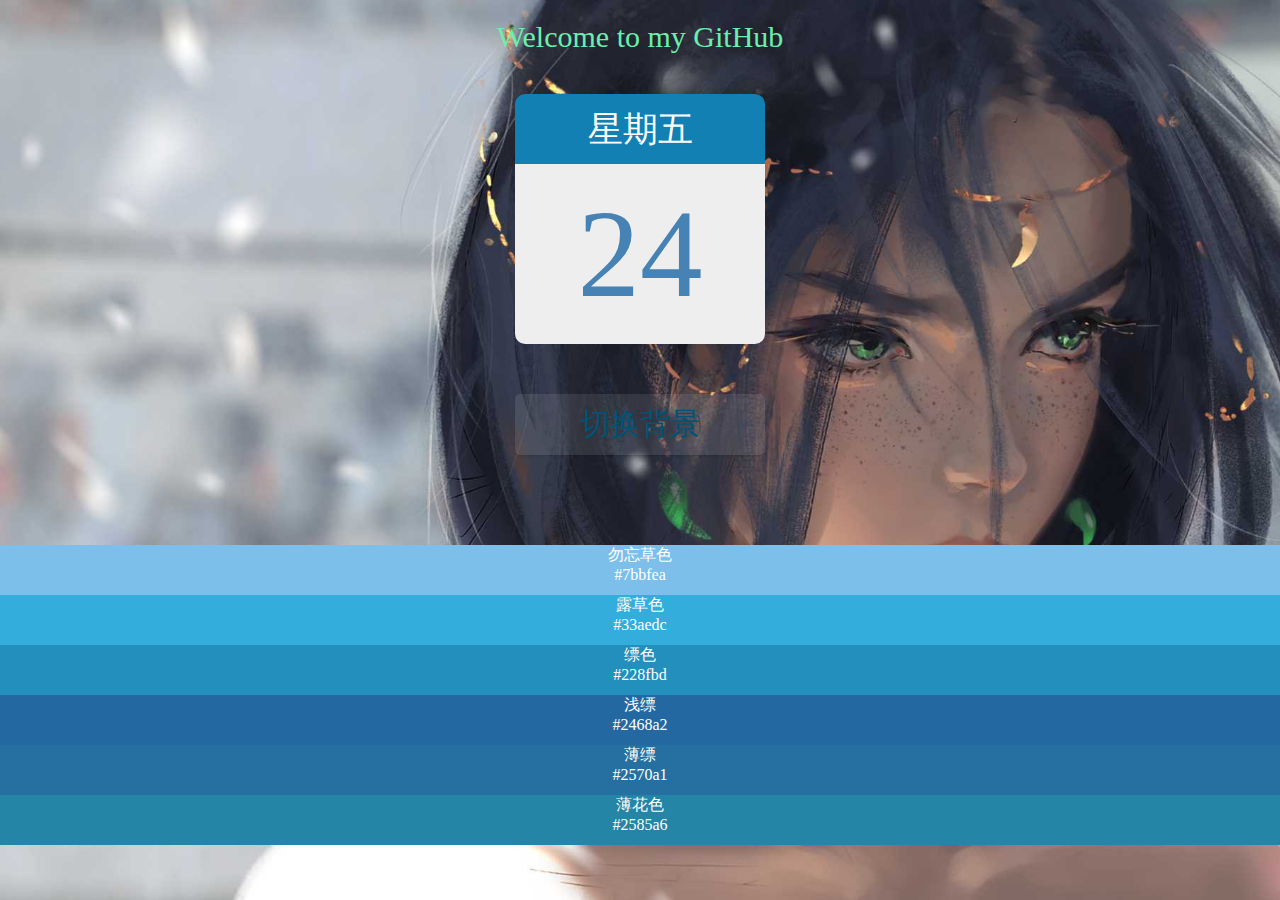
==== index.html @ 8a483d44 "Update index.html" ====
<!DOCTYPE html>
<html lang="en">

<head>
    <meta charset="UTF-8">
    <meta name="viewport" content="width=device-width, initial-scale=1.0">
    <title>PerfectQing</title>
    <style>
        * {
            margin: 0;
            padding: 0;
        }

        body {
            background-image: url("1.jpg");
            background-size: cover;
            background-attachment: fixed;
            justify-content: center;
            align-items: center;
            text-align: center;
            display: flex;
            flex-direction: column;
            display: list-item;
        }

        div {
            justify-content: center;
            text-align: center;
            align-items: center;
        }

        .date {
            width: auto;
            margin: 20px 0 20px 0px;
            padding: 20px;
            display: flex;
            background-color: #00838f00;
        }

        .rect {
            width: 250px;
            height: 250px;
        }

        .day {
            height: 70px;
            border-top-left-radius: 10px;
            border-top-right-radius: 10px;
            background-color: rgb(19, 128, 179);
            justify-content: center;
            text-align: center;
            align-items: center;
            display: flex;
            flex-direction: row;
            color: rgb(255, 255, 255);
            font-size: 35px;
        }

        .ssday {
            height: 180px;
            justify-content: center;
            text-align: center;
            align-items: center;
            display: flex;
            background-color: #eeeeee;
            color: steelblue;
            font-size: 125px;
            border-bottom-left-radius: 10px;
            border-bottom-right-radius: 10px;
        }

        .Today {
            margin-top: 30px;
            font-size: 30px;
            color: #f50057;
        }

        .welcome {
            margin-top: 20px;
            font-size: 30px;

            color: #69f0ae;
        }

        .date:hover {
            background: #ffffff21;
        }

        button {
            outline: none;
            color: rgb(0, 83, 116);
            background-color: rgba(255, 255, 255, 0.096);
            font-size: 30px;
            box-shadow: 0 1px 2px rgba(0, 0, 0, .1);
            border: none;
            padding: 10px 25px;
            width: 250px;
            cursor: pointer;
            border-radius: 5px;
            margin-left: 5px;
            margin-right: 5px;
        }

        button span {
            cursor: pointer;
            display: inline-block;
            position: relative;
            transition: 0.5s;
        }

        button span:after {
            content: '»';
            position: absolute;
            opacity: 0;
            top: 0;
            right: -20px;
            transition: 0.5s;
        }

        button:hover span {
            padding-right: 25px;
        }

        button:hover span:after {
            opacity: 1;
            right: 0;
        }

        button:hover {
            background-color: hsla(0, 0%, 100%, .4);
            box-shadow: 0 12px 16px 0 rgba(0, 0, 0, 0.24), 0 17px 50px 0 rgba(0, 0, 0, 0.19);
        }

        .bt {
            margin-top: 20px;
        }
        
        @media screen and (max-width: 900px) {
            body{
                background-image: url("bl2.jpg");
            }
        }
    </style>

</head>

<body>
    <div class="welcome">
        Welcome to my GitHub
    </div>
    <div class="date">
        <div class="rect">
            <div id="sd" class="day">
                星期日
            </div>
            <div class="ssday" id="nd">
                1
            </div>
        </div>
    </div>
    <div class="Today" id="td">

    </div>
    <div class="bt">
        <button onclick="change()"><span>切换背景</span></button>
    </div>
    <div>
        <iframe frameborder="no" border="0" marginwidth="0" marginheight="0" width=330 height=86 src="//music.163.com/outchain/player?type=2&id=22834906&auto=1&height=66"></iframe></div>
    <div style="color: white; background-color: #7bbfea;width: 100%; height: 50px;text-align: center;">
        勿忘草色</br>#7bbfea
    </div>
    <div style="color: white; background-color: #33aedc;width: 100%; height: 50px;text-align: center;">
        露草色</br>#33aedc
    </div>
    <div style="color: white; background-color: #228fbd;width: 100%; height: 50px;text-align: center;">
        缥色</br>#228fbd
    </div>
    <div style="color: white; background-color: #2468a2;width: 100%; height: 50px;text-align: center;">
        浅缥</br>#2468a2
    </div>
    <div style="color: white; background-color: #2570a1;width: 100%; height: 50px;text-align: center;">
        薄缥</br>#2570a1
    </div>
    <div style="color: white; background-color: #2585a6;width: 100%; height: 50px;text-align: center;">
        薄花色</br>#2585a6
    </div>
    <script>
        var day = new Date().getDay();
        var sd;
        switch (day) {
            case 1: sd = "星期一"; break;
            case 2: sd = "星期二"; break;
            case 3: sd = "星期三"; break;
            case 4: sd = "星期四"; break;
            case 5: sd = "星期五"; break;
            case 6: sd = "星期六"; break;
            case 0: sd = "星期日"; break;
        }
        document.getElementById("sd").innerHTML = sd;
        document.getElementById("nd").innerHTML = new Date().getDate();
        function show() {
            setInterval(() => {
                document.getElementById("td").innerHTML = new Date();
            }, 500);
        }
        var str1 = "1.jpg";
        var str2 = "2.jpg";
        var i = 1;

        function change() {
            i *= -1;
            if (i == -1) document.body.style = "background-image: url(" + str1 + ");";
            if (i == 1) document.body.style = "background-image: url(" + str2 + ");";
        }
    </script>
</body>

</html>
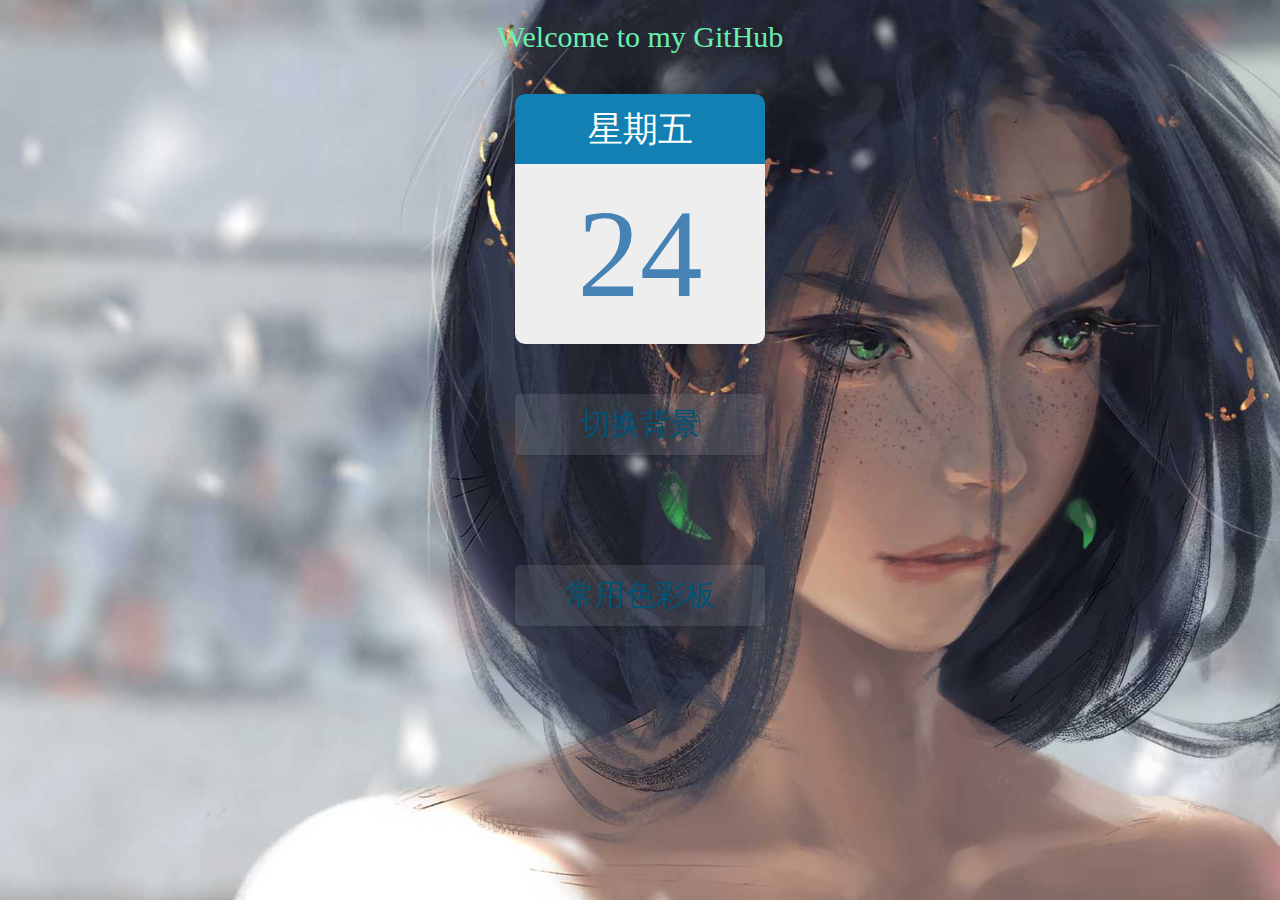
==== commit 21a39895: "Update index.html" ====
--- a/index.html
+++ b/index.html
@@ -5,150 +5,14 @@
     <meta charset="UTF-8">
     <meta name="viewport" content="width=device-width, initial-scale=1.0">
     <title>PerfectQing</title>
-    <style>
-        * {
-            margin: 0;
-            padding: 0;
-        }
-
-        body {
-            background-image: url("1.jpg");
-            background-size: cover;
-            background-attachment: fixed;
-            justify-content: center;
-            align-items: center;
-            text-align: center;
-            display: flex;
-            flex-direction: column;
-            display: list-item;
-        }
-
-        div {
-            justify-content: center;
-            text-align: center;
-            align-items: center;
-        }
-
-        .date {
-            width: auto;
-            margin: 20px 0 20px 0px;
-            padding: 20px;
-            display: flex;
-            background-color: #00838f00;
-        }
-
-        .rect {
-            width: 250px;
-            height: 250px;
-        }
-
-        .day {
-            height: 70px;
-            border-top-left-radius: 10px;
-            border-top-right-radius: 10px;
-            background-color: rgb(19, 128, 179);
-            justify-content: center;
-            text-align: center;
-            align-items: center;
-            display: flex;
-            flex-direction: row;
-            color: rgb(255, 255, 255);
-            font-size: 35px;
-        }
-
-        .ssday {
-            height: 180px;
-            justify-content: center;
-            text-align: center;
-            align-items: center;
-            display: flex;
-            background-color: #eeeeee;
-            color: steelblue;
-            font-size: 125px;
-            border-bottom-left-radius: 10px;
-            border-bottom-right-radius: 10px;
-        }
-
-        .Today {
-            margin-top: 30px;
-            font-size: 30px;
-            color: #f50057;
-        }
-
-        .welcome {
-            margin-top: 20px;
-            font-size: 30px;
-
-            color: #69f0ae;
-        }
-
-        .date:hover {
-            background: #ffffff21;
-        }
-
-        button {
-            outline: none;
-            color: rgb(0, 83, 116);
-            background-color: rgba(255, 255, 255, 0.096);
-            font-size: 30px;
-            box-shadow: 0 1px 2px rgba(0, 0, 0, .1);
-            border: none;
-            padding: 10px 25px;
-            width: 250px;
-            cursor: pointer;
-            border-radius: 5px;
-            margin-left: 5px;
-            margin-right: 5px;
-        }
-
-        button span {
-            cursor: pointer;
-            display: inline-block;
-            position: relative;
-            transition: 0.5s;
-        }
-
-        button span:after {
-            content: '»';
-            position: absolute;
-            opacity: 0;
-            top: 0;
-            right: -20px;
-            transition: 0.5s;
-        }
-
-        button:hover span {
-            padding-right: 25px;
-        }
-
-        button:hover span:after {
-            opacity: 1;
-            right: 0;
-        }
-
-        button:hover {
-            background-color: hsla(0, 0%, 100%, .4);
-            box-shadow: 0 12px 16px 0 rgba(0, 0, 0, 0.24), 0 17px 50px 0 rgba(0, 0, 0, 0.19);
-        }
-
-        .bt {
-            margin-top: 20px;
-        }
-        
-        @media screen and (max-width: 900px) {
-            body{
-                background-image: url("bl2.jpg");
-            }
-        }
-    </style>
-
+    <link rel="stylesheet" href="style.css">
 </head>
 
 <body>
     <div class="welcome">
         Welcome to my GitHub
     </div>
-    <div class="date">
+    <div class="date" onclick="show()">
         <div class="rect">
             <div id="sd" class="day">
                 星期日
@@ -165,26 +29,40 @@
         <button onclick="change()"><span>切换背景</span></button>
     </div>
     <div>
-        <iframe frameborder="no" border="0" marginwidth="0" marginheight="0" width=330 height=86 src="//music.163.com/outchain/player?type=2&id=22834906&auto=1&height=66"></iframe></div>
-    <div style="color: white; background-color: #7bbfea;width: 100%; height: 50px;text-align: center;">
-        勿忘草色</br>#7bbfea
+        <iframe frameborder="no" border="0" marginwidth="0" marginheight="0" width=330 height=86
+            src="//music.163.com/outchain/player?type=2&id=22834906&auto=1&height=66"></iframe>
     </div>
-    <div style="color: white; background-color: #33aedc;width: 100%; height: 50px;text-align: center;">
-        露草色</br>#33aedc
+    <div class="bt">
+        <button onclick="showcolor()"><span>常用色彩板</span></button>
     </div>
-    <div style="color: white; background-color: #228fbd;width: 100%; height: 50px;text-align: center;">
-        缥色</br>#228fbd
-    </div>
-    <div style="color: white; background-color: #2468a2;width: 100%; height: 50px;text-align: center;">
-        浅缥</br>#2468a2
-    </div>
-    <div style="color: white; background-color: #2570a1;width: 100%; height: 50px;text-align: center;">
-        薄缥</br>#2570a1
-    </div>
-    <div style="color: white; background-color: #2585a6;width: 100%; height: 50px;text-align: center;">
-        薄花色</br>#2585a6
+
+    <div id="colors" onload="hide()">
+        <div style="color: white; background-color: #7bbfea;width: 100%; height: 45px;text-align: center;">
+            勿忘草色</br>#7bbfea
+        </div>
+        <div style="color: white; background-color: #33aedc;width: 100%; height: 45px;text-align: center;">
+            露草色</br>#33aedc
+        </div>
+        <div style="color: white; background-color: #228fbd;width: 100%; height: 45px;text-align: center;">
+            缥色</br>#228fbd
+        </div>
+        <div style="color: white; background-color: #2468a2;width: 100%; height: 45px;text-align: center;">
+            浅缥</br>#2468a2
+        </div>
+        <div style="color: white; background-color: #2570a1;width: 100%; height: 45px;text-align: center;">
+            薄缥</br>#2570a1
+        </div>
+        <div style="color: white; background-color: #2585a6;width: 100%; height: 45px;text-align: center;">
+            薄花色</br>#2585a6
+        </div>
     </div>
     <script>
+        // function hide(){
+        //     document.getElementById("colors").style="display:none";
+        // }
+        
+
+
         var day = new Date().getDay();
         var sd;
         switch (day) {
@@ -212,7 +90,16 @@
             if (i == -1) document.body.style = "background-image: url(" + str1 + ");";
             if (i == 1) document.body.style = "background-image: url(" + str2 + ");";
         }
+
+
+
+
+        function showcolor(){
+            i *= -1;
+            if (i == -1) document.getElementById("colors").style = "display: flex;flex-direction: column;";
+            if (i == 1) document.getElementById("colors").style = "display: none";
+        }
     </script>
 </body>
 
-</html>
+</html>--- a/style.css
+++ b/style.css
@@ -0,0 +1,133 @@
+* {
+    margin: 0;
+    padding: 0;
+}
+
+body {
+    background-image: url("1.jpg");
+    background-size: cover;
+    background-attachment: fixed;
+    justify-content: center;
+    align-items: center;
+    text-align: center;
+    display: flex;
+    flex-direction: column;
+    display: list-item;
+}
+
+div {
+    justify-content: center;
+    text-align: center;
+    align-items: center;
+}
+
+.date {
+    width: auto;
+    margin: 20px 0 20px 0px;
+    padding: 20px;
+    display: flex;
+    background-color: #00838f00;
+}
+
+.rect {
+    width: 250px;
+    height: 250px;
+}
+
+.day {
+    height: 70px;
+    border-top-left-radius: 10px;
+    border-top-right-radius: 10px;
+    background-color: rgb(19, 128, 179);
+    justify-content: center;
+    text-align: center;
+    align-items: center;
+    display: flex;
+    flex-direction: row;
+    color: rgb(255, 255, 255);
+    font-size: 35px;
+}
+
+.ssday {
+    height: 180px;
+    justify-content: center;
+    text-align: center;
+    align-items: center;
+    display: flex;
+    background-color: #eeeeee;
+    color: steelblue;
+    font-size: 125px;
+    border-bottom-left-radius: 10px;
+    border-bottom-right-radius: 10px;
+}
+
+.Today {
+    margin-top: 30px;
+    font-size: 30px;
+    color: #f50057;
+}
+
+.welcome {
+    margin-top: 20px;
+    font-size: 30px;
+
+    color: #69f0ae;
+}
+
+.date:hover {
+    background: #ffffff21;
+}
+
+button {
+    outline: none;
+    color: rgb(0, 83, 116);
+    background-color: rgba(255, 255, 255, 0.096);
+    font-size: 30px;
+    box-shadow: 0 1px 2px rgba(0, 0, 0, .1);
+    border: none;
+    padding: 10px 25px;
+    width: 250px;
+    cursor: pointer;
+    border-radius: 5px;
+    margin-left: 5px;
+    margin-right: 5px;
+}
+
+button span {
+    cursor: pointer;
+    display: inline-block;
+    position: relative;
+    transition: 0.5s;
+}
+
+button span:after {
+    content: '»';
+    position: absolute;
+    opacity: 0;
+    top: 0;
+    right: -20px;
+    transition: 0.5s;
+}
+
+button:hover span {
+    padding-right: 25px;
+}
+
+button:hover span:after {
+    opacity: 1;
+    right: 0;
+}
+
+button:hover {
+    background-color: hsla(0, 0%, 100%, .4);
+    box-shadow: 0 12px 16px 0 rgba(0, 0, 0, 0.24), 0 17px 50px 0 rgba(0, 0, 0, 0.19);
+}
+
+.bt {
+    margin-top: 20px;
+}
+
+#colors {
+    margin: 20px 0;
+    display: none;
+}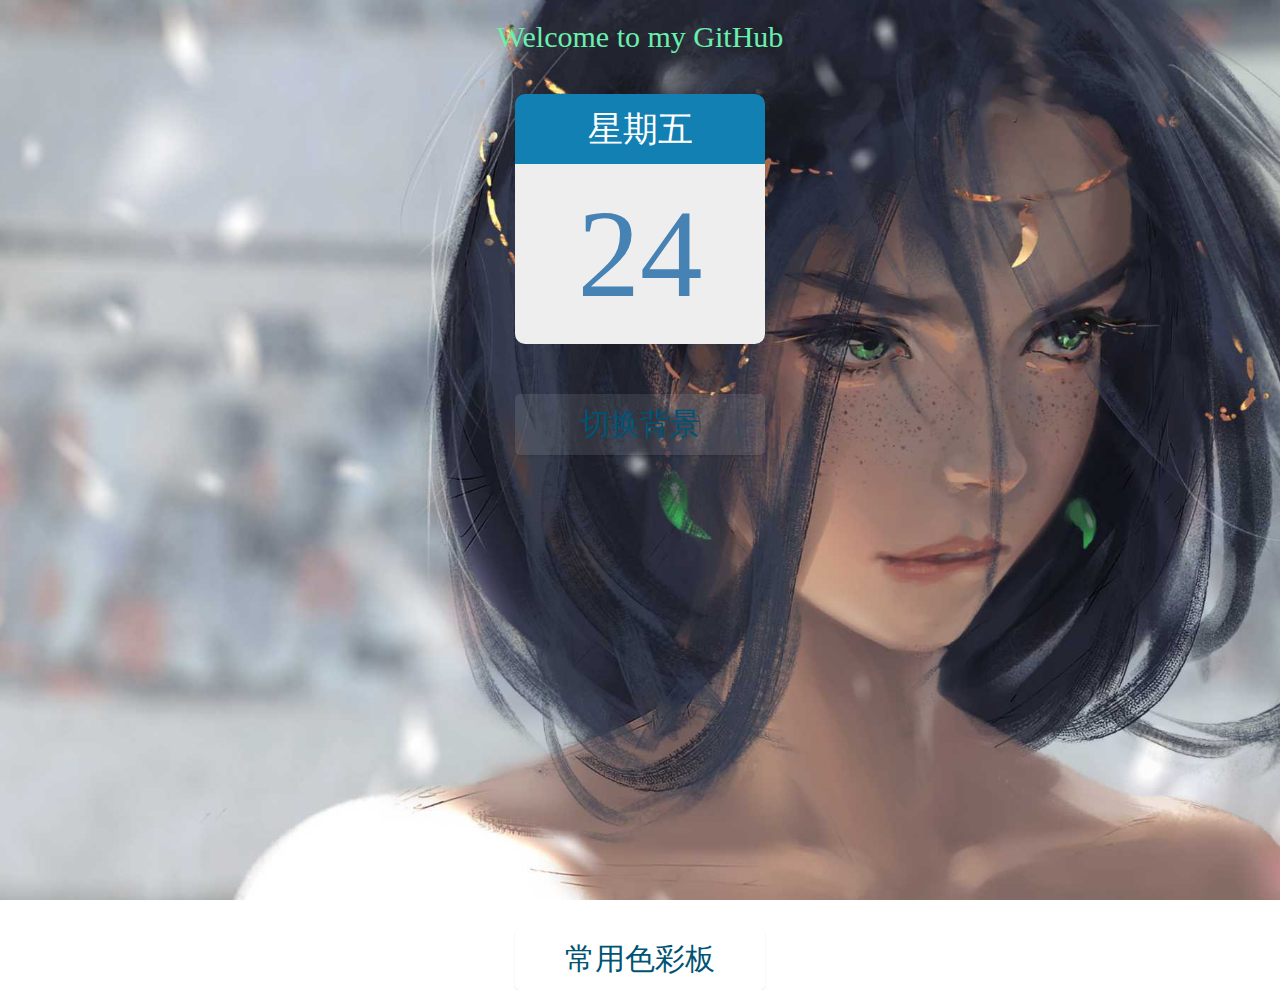
==== commit 33419dfb: "Update index.html" ====
--- a/index.html
+++ b/index.html
@@ -28,15 +28,18 @@
     <div class="bt">
         <button onclick="change()"><span>切换背景</span></button>
     </div>
-    <div>
+    <!-- <div>
         <iframe frameborder="no" border="0" marginwidth="0" marginheight="0" width=330 height=86
             src="//music.163.com/outchain/player?type=2&id=22834906&auto=1&height=66"></iframe>
+    </div> -->
+    <div>
+        <iframe frameborder="no" border="0" marginwidth="0" marginheight="0" width=330 height=450 src="//music.163.com/outchain/player?type=0&id=3136952023&auto=1&height=430"></iframe>
     </div>
     <div class="bt">
         <button onclick="showcolor()"><span>常用色彩板</span></button>
     </div>
 
-    <div id="colors" onload="hide()">
+    <div id="colors" onload="hide()" class="colors">
         <div style="color: white; background-color: #7bbfea;width: 100%; height: 45px;text-align: center;">
             勿忘草色</br>#7bbfea
         </div>
@@ -60,7 +63,7 @@
         // function hide(){
         //     document.getElementById("colors").style="display:none";
         // }
-        
+
 
 
         var day = new Date().getDay();
@@ -91,12 +94,9 @@
             if (i == 1) document.body.style = "background-image: url(" + str2 + ");";
         }
 
-
-
-
-        function showcolor(){
+        function showcolor() {
             i *= -1;
-            if (i == -1) document.getElementById("colors").style = "display: flex;flex-direction: column;";
+            if (i == -1) document.getElementById("colors").style = "margin: 20px 0;display: flex;flex-direction: column;";
             if (i == 1) document.getElementById("colors").style = "display: none";
         }
     </script>
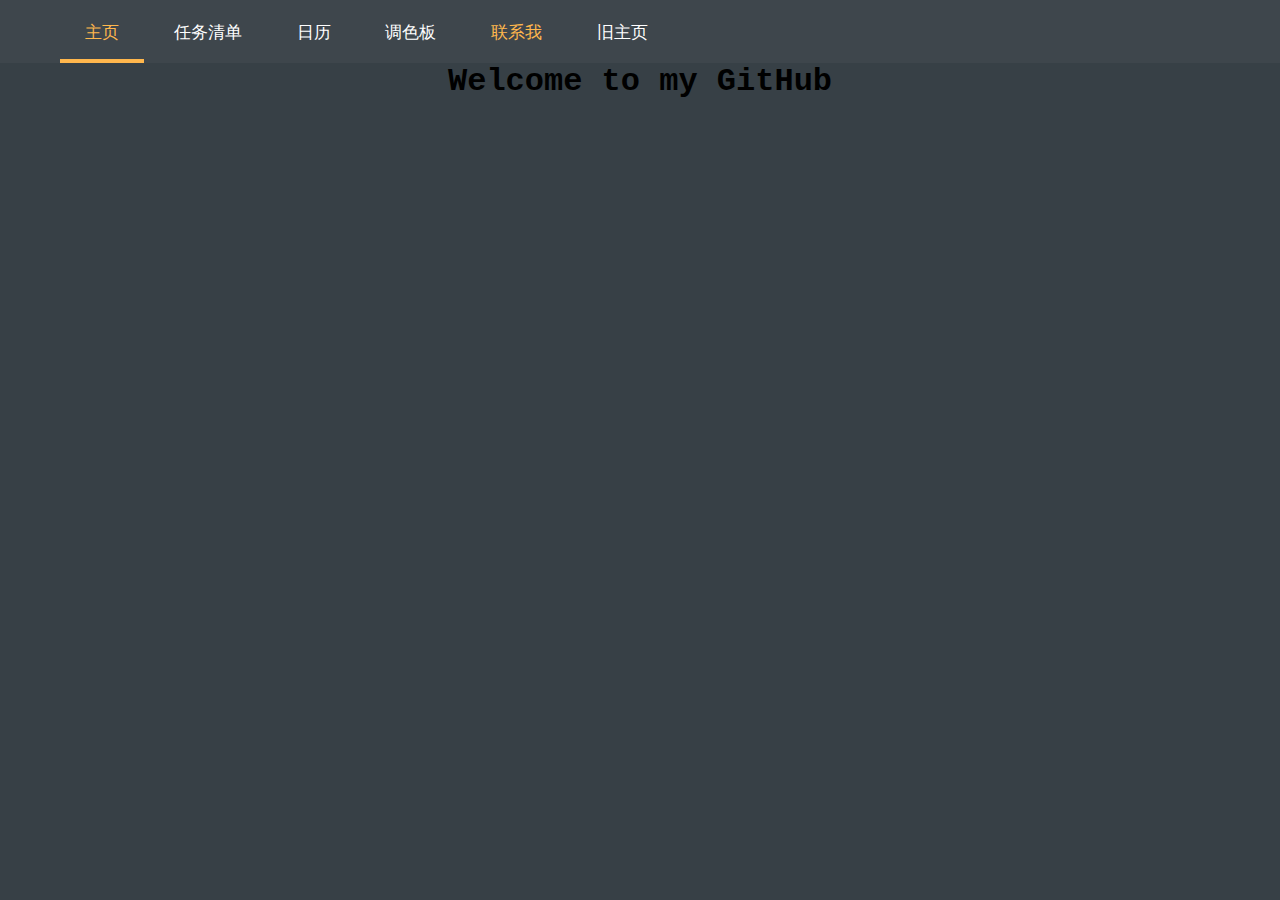
==== commit 012b20b8: "Update index.html" ====
--- a/index.html
+++ b/index.html
@@ -4,102 +4,28 @@
 <head>
     <meta charset="UTF-8">
     <meta name="viewport" content="width=device-width, initial-scale=1.0">
-    <title>PerfectQing</title>
-    <link rel="stylesheet" href="style.css">
+    <title>Home</title>
+    <link rel="stylesheet" href="style/style.css">
 </head>
 
 <body>
-    <div class="welcome">
-        Welcome to my GitHub
+    <div class="header">
+        <ul>
+            <li class="active"><a href="index.html">主页</a></li>
+            <li><a href="task.html">任务清单</a></li>
+            <li><a href="calendar.html">日历</a></li>
+            <li><a href="color.html">调色板</a></li>
+            <li>联系我</li>
+            <li><a href="oldindex.html">旧主页</a></li>
+        </ul>
     </div>
-    <div class="date" onclick="show()">
-        <div class="rect">
-            <div id="sd" class="day">
-                星期日
-            </div>
-            <div class="ssday" id="nd">
-                1
-            </div>
-        </div>
+    <div class="mainContent">
+        <h1>Welcome to my GitHub</h1>
+        
     </div>
-    <div class="Today" id="td">
+    <div class="footer">
 
     </div>
-    <div class="bt">
-        <button onclick="change()"><span>切换背景</span></button>
-    </div>
-    <!-- <div>
-        <iframe frameborder="no" border="0" marginwidth="0" marginheight="0" width=330 height=86
-            src="//music.163.com/outchain/player?type=2&id=22834906&auto=1&height=66"></iframe>
-    </div> -->
-    <div>
-        <iframe frameborder="no" border="0" marginwidth="0" marginheight="0" width=330 height=450 src="//music.163.com/outchain/player?type=0&id=3136952023&auto=1&height=430"></iframe>
-    </div>
-    <div class="bt">
-        <button onclick="showcolor()"><span>常用色彩板</span></button>
-    </div>
-
-    <div id="colors" onload="hide()" class="colors">
-        <div style="color: white; background-color: #7bbfea;width: 100%; height: 45px;text-align: center;">
-            勿忘草色</br>#7bbfea
-        </div>
-        <div style="color: white; background-color: #33aedc;width: 100%; height: 45px;text-align: center;">
-            露草色</br>#33aedc
-        </div>
-        <div style="color: white; background-color: #228fbd;width: 100%; height: 45px;text-align: center;">
-            缥色</br>#228fbd
-        </div>
-        <div style="color: white; background-color: #2468a2;width: 100%; height: 45px;text-align: center;">
-            浅缥</br>#2468a2
-        </div>
-        <div style="color: white; background-color: #2570a1;width: 100%; height: 45px;text-align: center;">
-            薄缥</br>#2570a1
-        </div>
-        <div style="color: white; background-color: #2585a6;width: 100%; height: 45px;text-align: center;">
-            薄花色</br>#2585a6
-        </div>
-    </div>
-    <script>
-        // function hide(){
-        //     document.getElementById("colors").style="display:none";
-        // }
-
-
-
-        var day = new Date().getDay();
-        var sd;
-        switch (day) {
-            case 1: sd = "星期一"; break;
-            case 2: sd = "星期二"; break;
-            case 3: sd = "星期三"; break;
-            case 4: sd = "星期四"; break;
-            case 5: sd = "星期五"; break;
-            case 6: sd = "星期六"; break;
-            case 0: sd = "星期日"; break;
-        }
-        document.getElementById("sd").innerHTML = sd;
-        document.getElementById("nd").innerHTML = new Date().getDate();
-        function show() {
-            setInterval(() => {
-                document.getElementById("td").innerHTML = new Date();
-            }, 500);
-        }
-        var str1 = "1.jpg";
-        var str2 = "2.jpg";
-        var i = 1;
-
-        function change() {
-            i *= -1;
-            if (i == -1) document.body.style = "background-image: url(" + str1 + ");";
-            if (i == 1) document.body.style = "background-image: url(" + str2 + ");";
-        }
-
-        function showcolor() {
-            i *= -1;
-            if (i == -1) document.getElementById("colors").style = "margin: 20px 0;display: flex;flex-direction: column;";
-            if (i == 1) document.getElementById("colors").style = "display: none";
-        }
-    </script>
 </body>
 
 </html>--- a/style/style.css
+++ b/style/style.css
@@ -0,0 +1,84 @@
+* {
+    margin: 0;
+    padding: 0;
+}
+
+body {
+    height: 100vh;
+    font-family: Arial, Helvetica, sans-serif;
+    background: #374046;
+}
+body, h2, h3, h4 {
+    font-family: Roboto,Helvetica Neue,Helvetica,Arial,sans-serif;
+    font-weight: 300;
+}
+div {
+    display: block;
+}
+
+a {
+    text-decoration: none;
+    display: block;
+    color: #ffffff;
+}
+
+a:visited{
+    color: #ffffff;
+}
+a:hover{
+    cursor: pointer;
+    color: #ffb74d
+}
+ul {
+    list-style: none;
+    margin-left: 60px;
+}
+li {
+    color: #ffb74d;
+    display: inline-block;
+    padding: 20px 25px 15px 25px;
+    border-bottom: 4px solid #ffffff00;
+}
+li:hover{
+    cursor: pointer;
+    border-bottom: 4px solid #ffb74d;
+}
+
+h1 {
+    font-family: 'Courier New', Courier, monospace;
+}
+
+.header {
+    background: #2586a65e;
+    font-size: 13pt;
+    width: 100%;
+    min-height: 60px;
+    z-index: 16;
+    background-color: #3e464c;
+    position: relative;
+}
+
+.mainContent {
+    position: relative;
+    justify-content: center;
+    align-items: center;
+    text-align: center;
+
+}
+.active {
+    border-bottom: 4px solid #ffb74d;
+}
+.active a {
+    color: #ffb74d;
+}
+
+
+.content {
+    max-width: 1060px;
+    margin: 0 auto;
+}
+.colors {
+    position: relative;
+    background: #fff;
+    margin: 30px 0;
+}
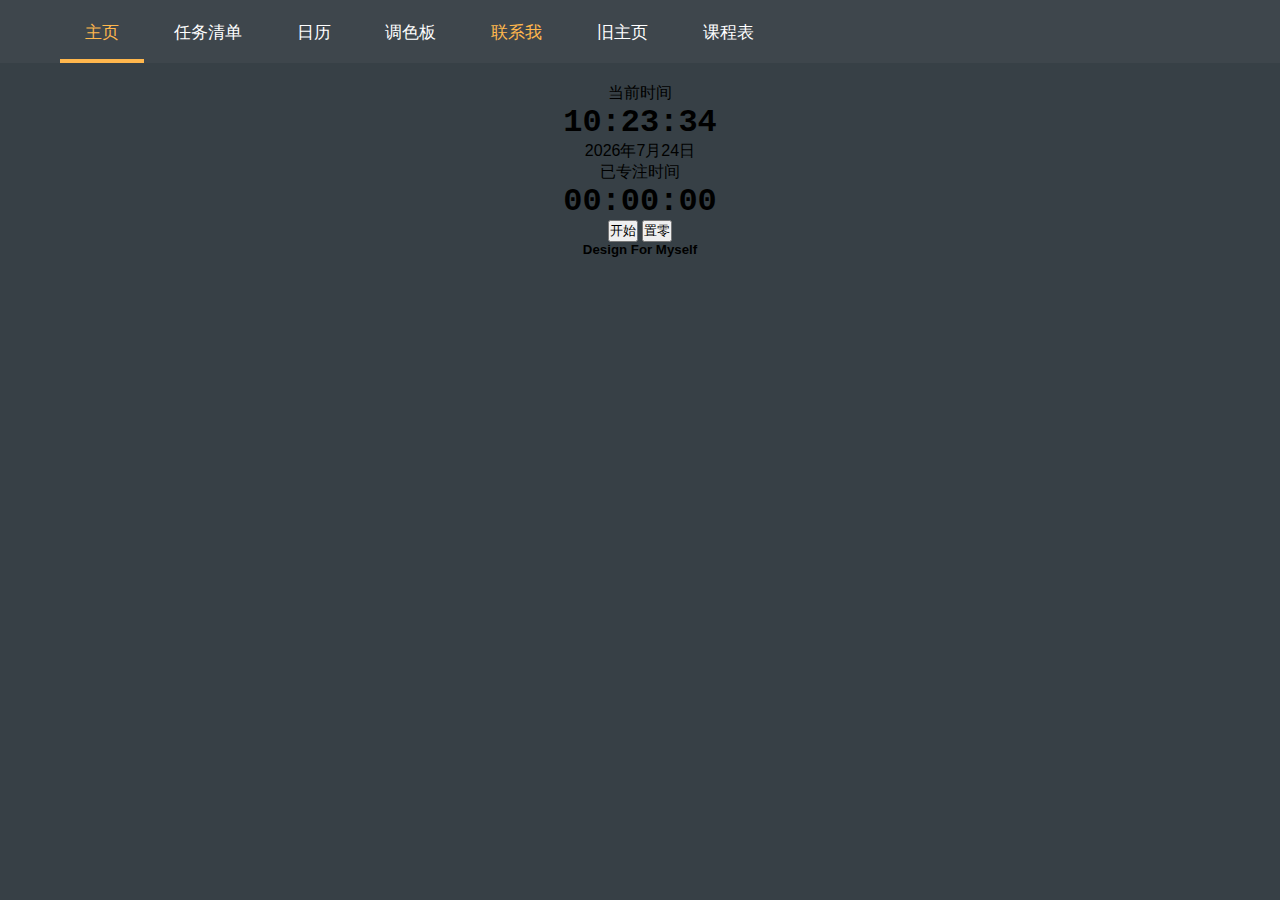
==== commit cd113f3b: "Update index.html" ====
--- a/index.html
+++ b/index.html
@@ -6,6 +6,7 @@
     <meta name="viewport" content="width=device-width, initial-scale=1.0">
     <title>Home</title>
     <link rel="stylesheet" href="style/style.css">
+    <link rel="stylesheet" href="style/stylehome.css">
 </head>
 
 <body>
@@ -17,15 +18,120 @@
             <li><a href="color.html">调色板</a></li>
             <li>联系我</li>
             <li><a href="oldindex.html">旧主页</a></li>
+            <li><a href="MyTime/school_table.html">课程表</a></li>
         </ul>
     </div>
     <div class="mainContent">
-        <h1>Welcome to my GitHub</h1>
-        
+        <div class="window">
+            <!-- <img src="./bg.jpg" alt=""> -->
+            <div class="table">
+                <div class="bg">
+                    <p>当前时间</p>
+                    <h1 id="tt">时间</h1>
+                    <p id="dt">日期</p>
+                    <p>已专注时间</p>
+                    <h1 id="tt2">时间</h1>
+                    <button id="bt1" onclick="time2()" class="">开始</button>
+                    <button id="bt2" onclick="init()" class="none">置零</button>
+                    <h5>Design For Myself</h5>
+                </div>
+            </div>
+            <script>
+                var timecc = 0;
+                function time2() {
+                    timecc = new Date();
+                    document.getElementById('bt2').className="";
+                    document.getElementById('bt1').className="none";
+                }
+                function init() {
+                    timecc = 0;
+                    document.getElementById('bt1').className="";
+                    document.getElementById('bt2').className="none";
+    
+                }
+                function time() {
+                    
+                    var date = new Date();
+                    var second = date.getSeconds();
+                    var hour = date.getHours();
+                    var min = date.getMinutes();
+                    var year = date.getFullYear();
+                    var month = date.getMonth() + 1;
+                    var day = date.getDate();
+                    if (hour >= 0 && hour <= 9) {
+                        hour = '0' + hour;
+                    }
+                    if (min >= 0 && min <= 9) {
+                        min = '0' + min;
+                    }
+                    if (second >= 0 && second <= 9) {
+                        second = '0' + second;
+                    }
+                    var ss ='';
+                    var s2, h2, m2;
+                    if(timecc == 0) {
+                        s2 = "0";
+                        h2 = "0";
+                        m2 = "0";
+                    }
+                    else {
+                        ss = Math.ceil((date - timecc)/ 1000);
+                        s2 = parseInt(ss % 60 ) ;
+                        m2 = parseInt(ss / 60 % 60);
+                        h2 = parseInt(ss / 60 / 60);
+                    }
+                    if (h2 >= 0 && h2 <= 9) {
+                        h2 = '0' + h2;
+                    }
+                    if (m2 >= 0 && m2 <= 9) {
+                        m2 = '0' + m2;
+                    }
+                    if (s2 >= 0 && s2 <= 9) {
+                        s2 = '0' + s2;
+                    }
+                    document.getElementById('tt').innerHTML = hour + ':' + min + ':' + second;
+                    document.getElementById('dt').innerHTML = year + '年' + month + '月' + day + '日';
+                    document.getElementById('tt2').innerHTML = h2 + ':' + m2 + ':'  + s2;
+                }
+                time();
+                setInterval("time()", 1000);
+                
+    
+    
+                var i = 1;
+                function showlove() {
+                    if (i == 1) {
+                        document.getElementById('love').className = "none"
+                        i *= -1;
+                    } else {
+                        document.getElementById('love').className = ""
+                        i *= -1;
+                    }
+                }
+                var str = "在一起";
+    
+                window.setTimeout("share_data_time()", 1000);
+                //毕业时间
+                BirthDay = new Date("4/1/2018 00:00:00");
+                //获取当前时间
+                today = new Date();
+                timeold = (today.getTime() - BirthDay.getTime()); //总豪秒数
+                secondsold = Math.floor(timeold / 1000);          //总秒数
+                e_daysold = timeold / (24 * 60 * 60 * 1000);
+                daysold = Math.floor(e_daysold);                 //相差天数
+                e_hrsold = (e_daysold - daysold) * 24;
+                hrsold = Math.floor(e_hrsold);                   //相差小时数
+                e_minsold = (e_hrsold - hrsold) * 60;
+                minsold = Math.floor(e_minsold)                   //相差分钟数
+                seconds = Math.floor((e_minsold - minsold) * 60);  //相差秒数
+                //将所获取的时间拼接到一起，再把值显示到页面
+                setInterval("document.getElementById('sbTitle').innerHTML= str+'💖'+daysold.toString()+'💖天啦';", 1000);
+            </script>
+        </div>
     </div>
     <div class="footer">
 
     </div>
 </body>
 
-</html>+</html>
--- a/style/style.css
+++ b/style/style.css
@@ -24,11 +24,14 @@
 
 a:visited{
     color: #ffffff;
+    text-decoration: none;
 }
 a:hover{
     cursor: pointer;
-    color: #ffb74d
+    color: #ffb74d;
+    text-decoration: none;
 }
+
 ul {
     list-style: none;
     margin-left: 60px;
@@ -63,6 +66,7 @@
     justify-content: center;
     align-items: center;
     text-align: center;
+    padding:20px 30px;
 
 }
 .active {
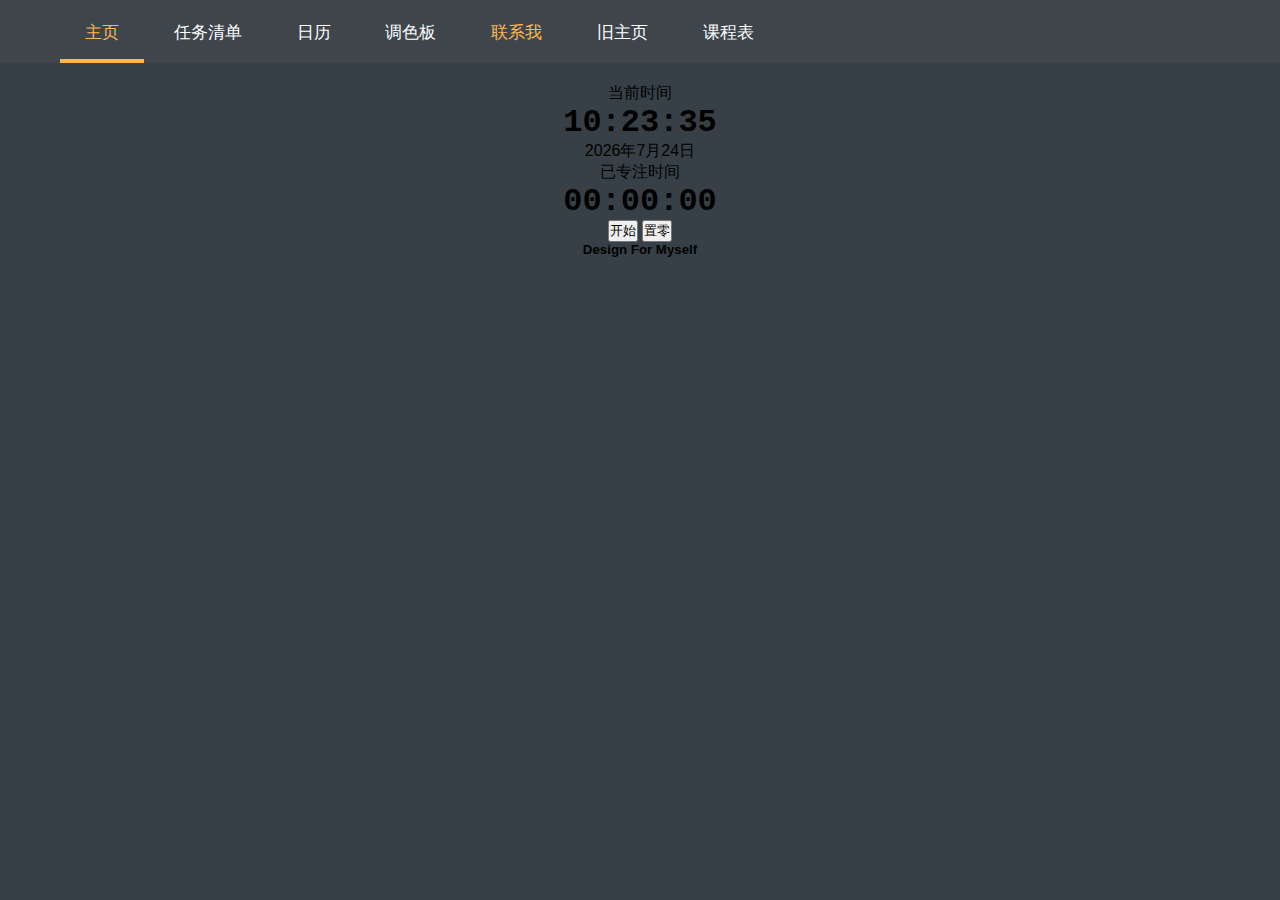
==== commit fca93f6e: "Update index.html" ====
--- a/index.html
+++ b/index.html
@@ -7,6 +7,7 @@
     <title>Home</title>
     <link rel="stylesheet" href="style/style.css">
     <link rel="stylesheet" href="style/stylehome.css">
+	<link rel="icon" href="home.png">
 </head>
 
 <body>
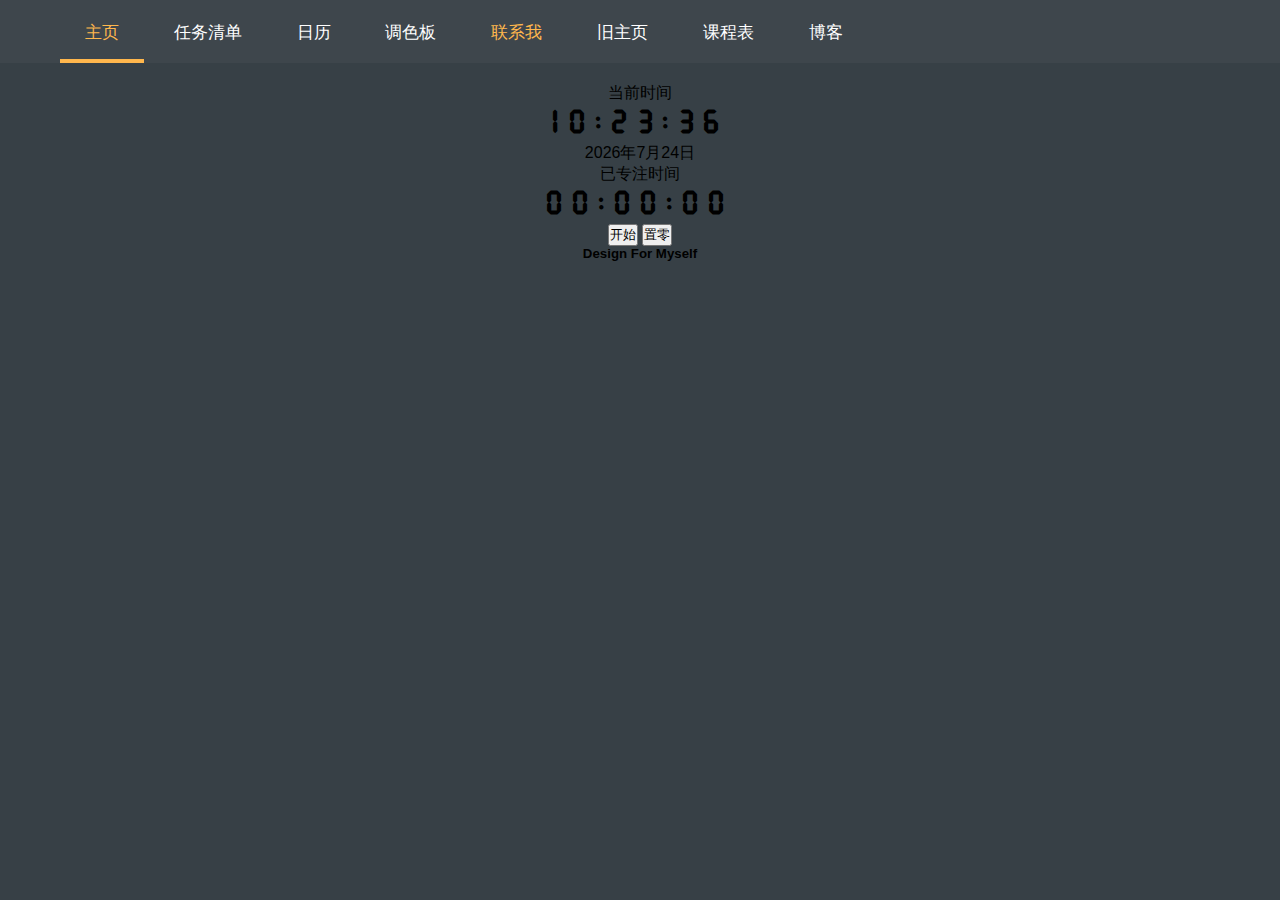
==== commit cce99364: "update" ====
--- a/index.html
+++ b/index.html
@@ -7,7 +7,7 @@
     <title>Home</title>
     <link rel="stylesheet" href="style/style.css">
     <link rel="stylesheet" href="style/stylehome.css">
-	<link rel="icon" href="home.png">
+	<link rel="icon" href="style/images/home.png">
 </head>
 
 <body>
@@ -20,6 +20,7 @@
             <li>联系我</li>
             <li><a href="oldindex.html">旧主页</a></li>
             <li><a href="MyTime/school_table.html">课程表</a></li>
+            <li><a href="https://perfectqing.github.io/blogs/">博客</a></li>
         </ul>
     </div>
     <div class="mainContent">
--- a/style/style.css
+++ b/style/style.css
@@ -14,6 +14,21 @@
 }
 div {
     display: block;
+}
+
+@font-face{
+    font-family: Digital;
+    src: url("fonts/Digital.ttf");
+}
+
+#tt {
+    font-family: 'Digital';
+    letter-spacing: 10px;
+}
+#tt2 {
+    font-family: 'Digital';
+    letter-spacing: 10px;
+    
 }
 
 a {
